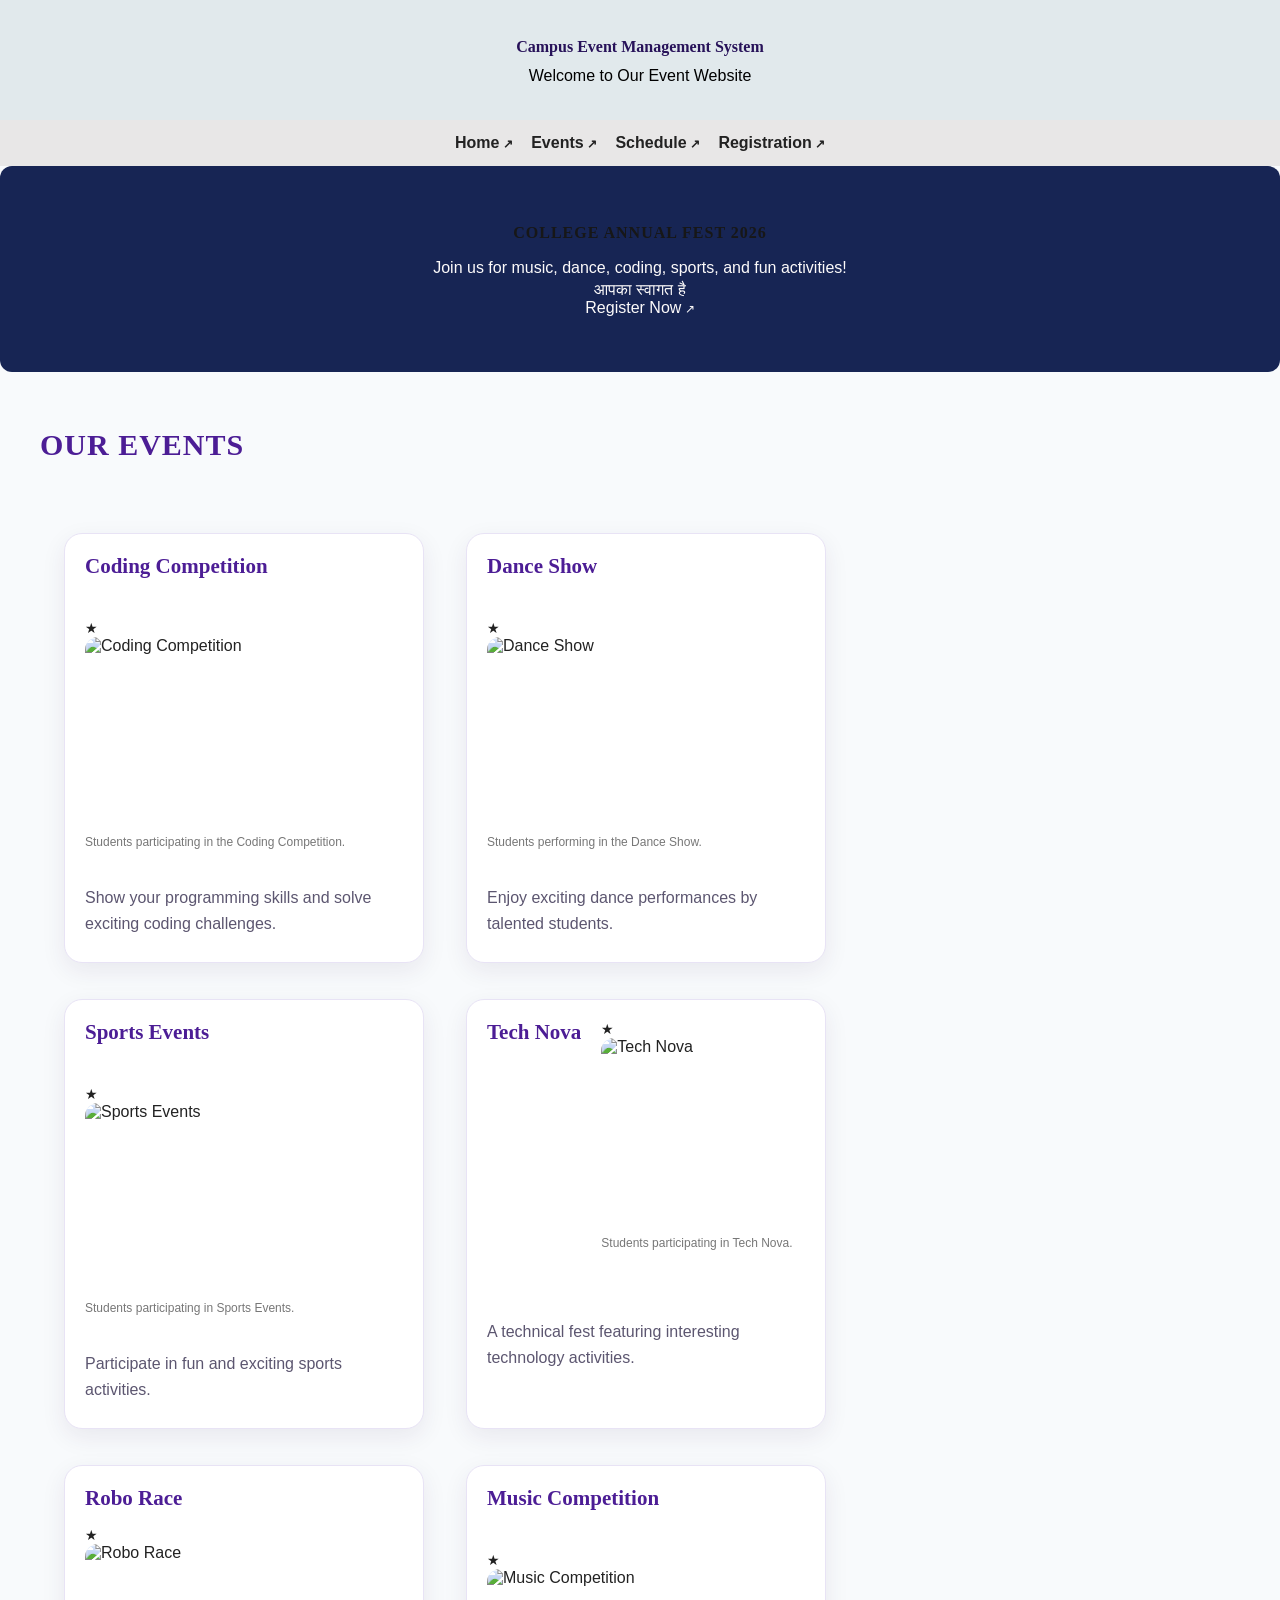
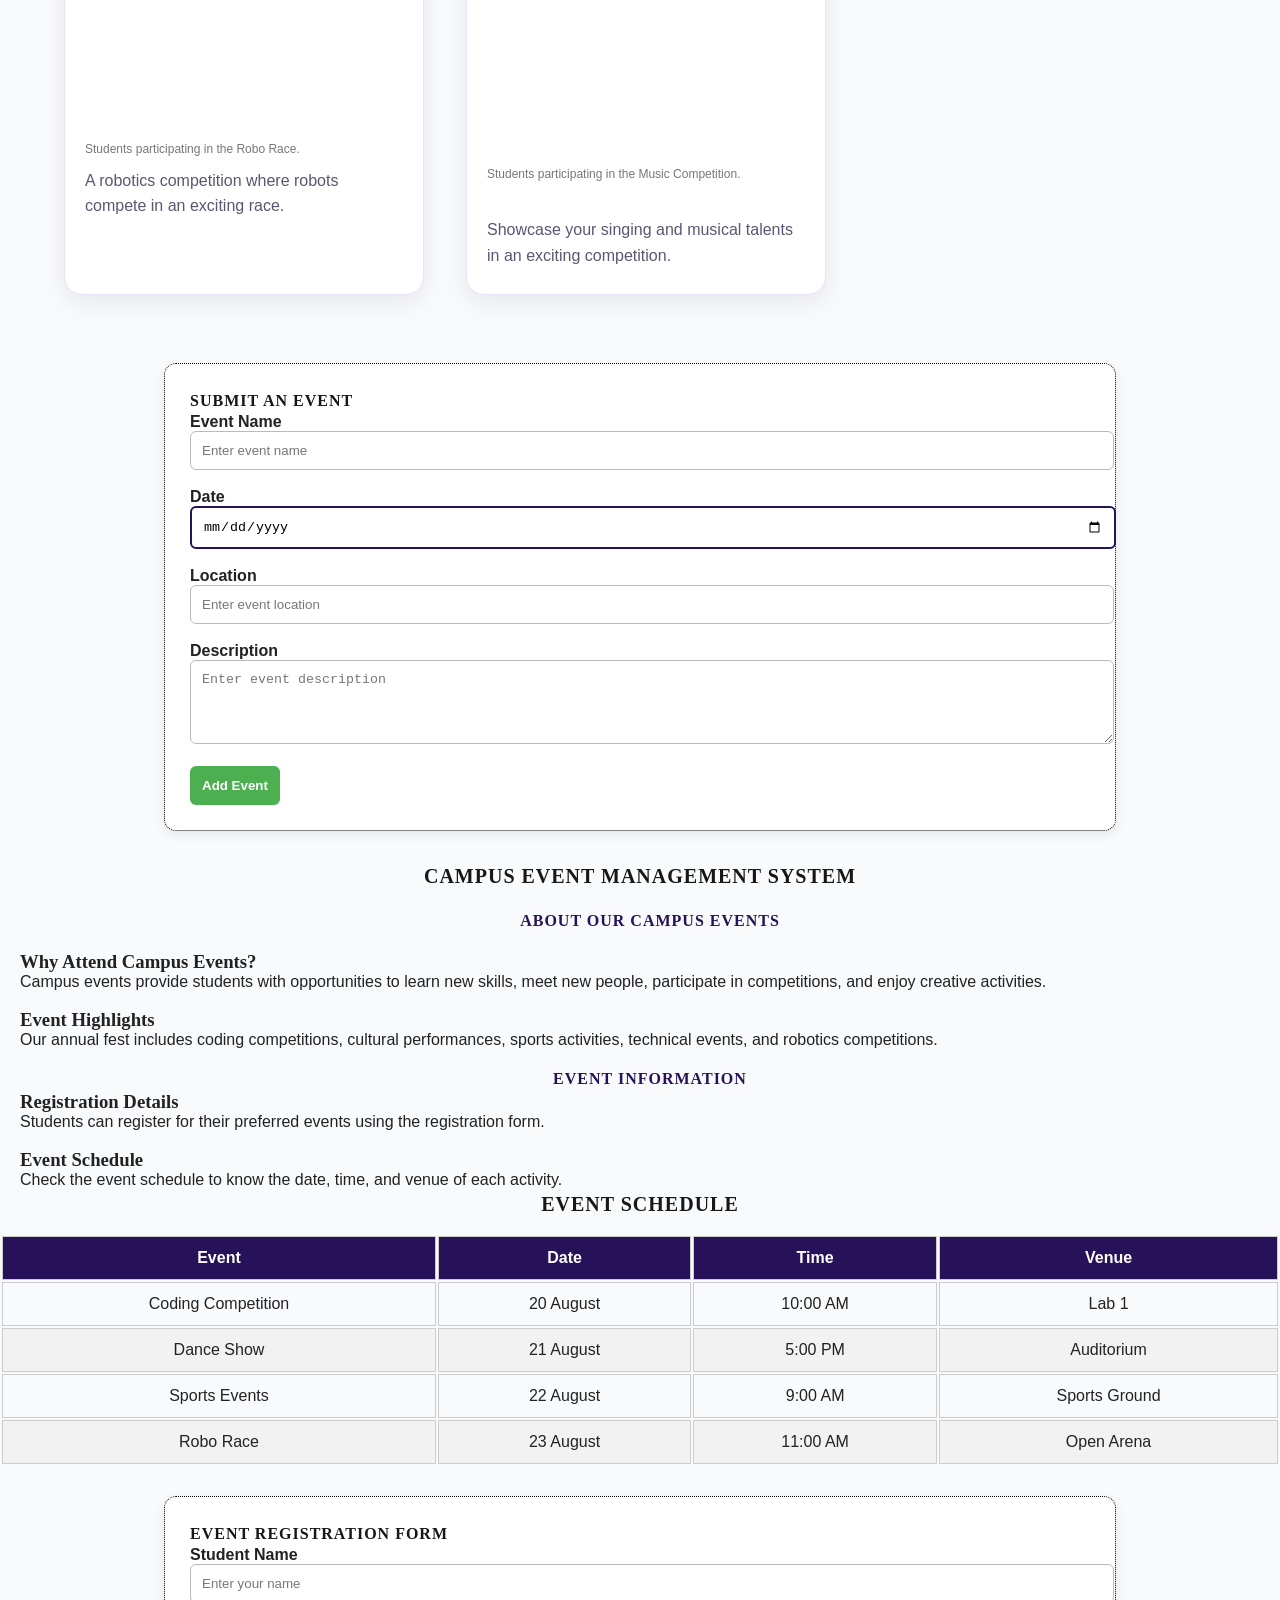
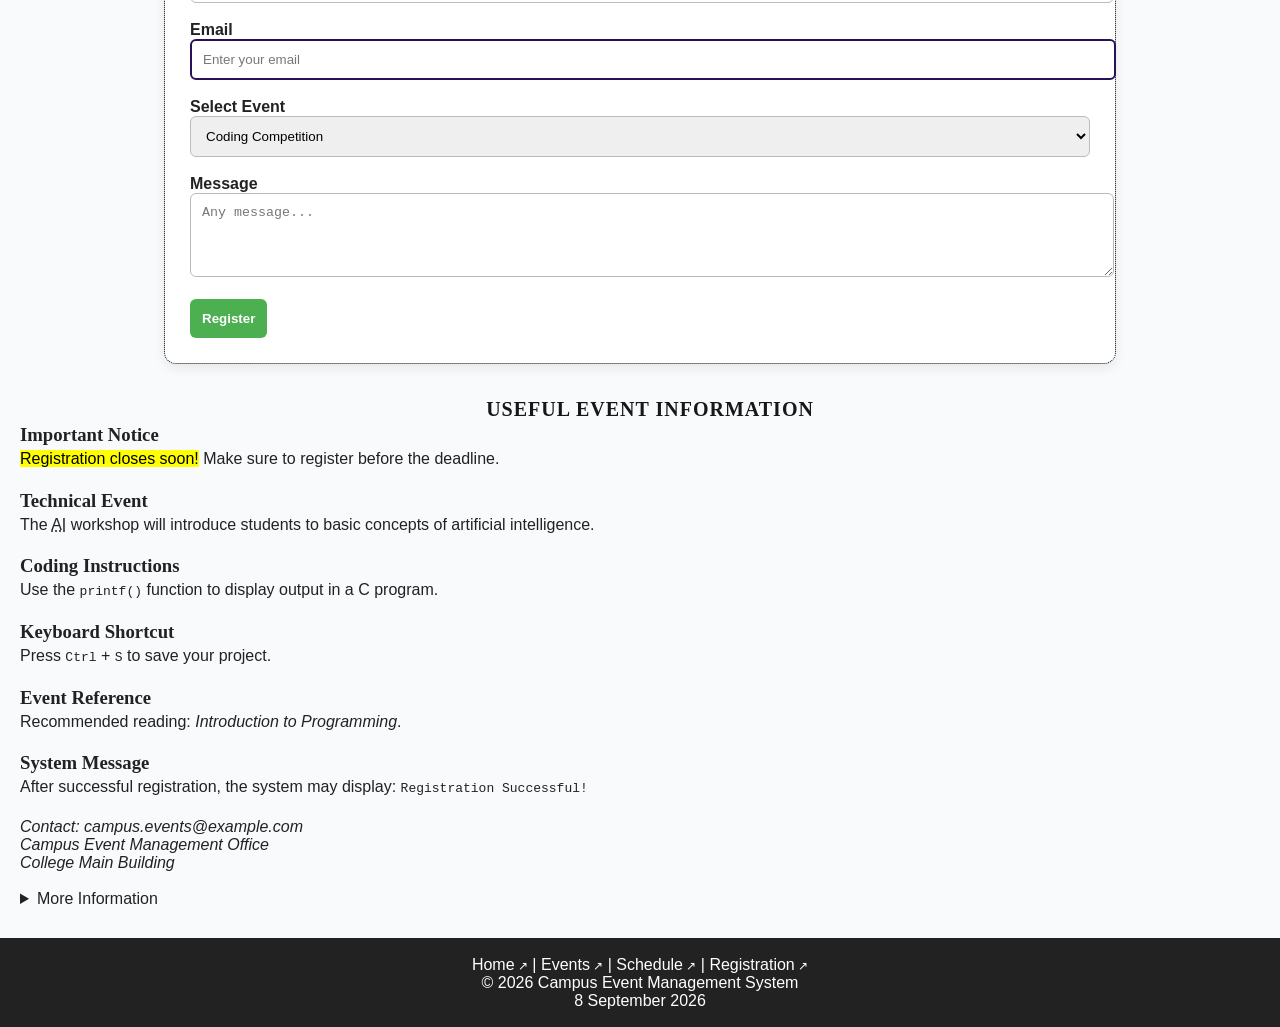
==== index_updated-1.html @ 4c685416 "Add Campus Event Board project" ====
<!DOCTYPE html>
<html lang="en">

<head>
    <meta charset="UTF-8">
    <meta name="viewport" content="width=device-width, initial-scale=1">
    <title>Campus Event Management</title>
    <meta name="description"
        content="A simple campus event management system for students to view and register for events.">

    <link rel="icon"
        href="data:image/svg+xml,%3Csvg xmlns='http://www.w3.org/2000/svg' viewBox='0 0 100 100'%3E%3Ctext y='.9em' font-size='90'%3E🎓%3C/text%3E%3C/svg%3E">

    <link rel="stylesheet" href="theme-dark.css">
    <meta property="og:title" content="Campus Event Management System">
    <meta property="og:description"
        content="A simple campus event management system for students to view and register for events.">
    <meta property="og:image" content="https://images.unsplash.com/photo-1503676260728-1c00da094a0b?w=1200">
    <link rel="stylesheet" href="style.css">

</head>

<body>
    <header id="home" class="header">
        <h1 class="header-title">Campus Event Management System</h1>
        <p>Welcome to Our Event Website</p>
    </header>

    <nav class="menu" aria-label="Main Navigation">
        <a href="#home">Home</a>
        <a href="#events">Events</a>
        <a href="#schedule">Schedule</a>
        <a href="#registration">Registration</a>
    </nav>

    <main>
        <section class="event-banner">
            <h2>College Annual Fest 2026</h2>
            <p>Join us for music, dance, coding, sports, and fun activities!</p><span lang="hi">आपका स्वागत है</span>
            <br><a href="#registration">Register Now</a>
        </section>



        <section id="events">

            <h2>Our Events</h2><br>

            <article>
                <h3>Coding Competition</h3>
                <figure>
                    <img src="https://images.unsplash.com/photo-1515879218367-8466d910aaa4?w=500"
                        alt="Coding Competition" width="250">
                    <figcaption>Students participating in the Coding Competition.</figcaption>
                </figure>
                <p>Show your programming skills and solve exciting coding challenges.</p>
            </article>
            
            <article>
                <h3>Dance Show</h3>
                <figure>
                    <img src="https://images.unsplash.com/photo-1508700115892-45ecd05ae2ad?w=500" alt="Dance Show"
                        width="250">
                    <figcaption>Students performing in the Dance Show.</figcaption>
                </figure>
                <p>Enjoy exciting dance performances by talented students.</p>
            </article>
            
            <article>
                <h3>Sports Events</h3>
                <figure>
                    <img src="https://images.unsplash.com/photo-1461896836934-ffe607ba8211?w=500" alt="Sports Events"
                        width="250">
                    <figcaption>Students participating in Sports Events.</figcaption>
                </figure>
                <p>Participate in fun and exciting sports activities.</p>
            </article>
            
            <article>
                <h3>Tech Nova</h3>
                <figure>
                    <img src="https://images.unsplash.com/photo-1518770660439-4636190af475?w=500" alt="Tech Nova"
                        width="250">
                    <figcaption>Students participating in Tech Nova.</figcaption>
                </figure>
                <p>A technical fest featuring interesting technology activities.</p>

            </article>
            
            <article>
                <div>
                    <h3>Robo Race</h3>
                    <figure>
                        <img src="https://images.unsplash.com/photo-1485827404703-89b55fcc595e?w=500" alt="Robo Race"
                            width="250">
                        <figcaption>Students participating in the Robo Race.</figcaption>
                    </figure>
                    <p>A robotics competition where robots compete in an exciting race.</p>
                </div>
            </article>
            <article>
                <h3>Music Competition</h3>
                <figure>
                    <img src="https://images.unsplash.com/photo-1493225457124-a3eb161ffa5f?w=500"
                        alt="Music Competition" width="250">

                    <figcaption>
                        Students participating in the Music Competition.
                    </figcaption>
                </figure>

                <p>
                    Showcase your singing and musical talents in an exciting competition.
                </p>
            </article>

        </section>


        <!-- Assignment 2.2: Submit an Event -->
        <section class="form-section">
            <h2>Submit an Event</h2>

            <form action="#" method="get">
                <label for="event-name"><b>Event Name</b></label><br>
                <input id="event-name" type="text" name="event-name" placeholder="Enter event name" required><br><br>

                <label for="event-date"><b>Date</b></label><br>
                <input id="event-date" type="date" name="event-date" required><br><br>

                <label for="event-location"><b>Location</b></label><br>
                <input id="event-location" type="text" name="event-location" placeholder="Enter event location"
                    required><br><br>

                <label for="event-description"><b>Description</b></label><br>
                <textarea id="event-description" name="event-description" rows="4"
                    placeholder="Enter event description"></textarea><br><br>

                <button type="submit">Add Event</button>
            </form>
        </section>
        <h2 class="campus-event">Campus Event Management System</h2><br>

        <section class="campus-system">
            <h2 class="about-campus">About Our Campus Events</h2>
            <br>
            <section>
                <h3 calss="why-campus">Why Attend Campus Events?</h3>
                <p>
                    Campus events provide students with opportunities to learn new skills,
                    meet new people, participate in competitions, and enjoy creative activities.
                </p>
            </section>
            <br>

            <section>
                <h3>Event Highlights</h3>
                <p>
                    Our annual fest includes coding competitions, cultural performances,
                    sports activities, technical events, and robotics competitions.
                </p>
            </section>
        </section>
        <br>
        <section class="campus-system">
            <h2 class="about-campus">Event Information</h2>

            <section>
                <h3>Registration Details</h3>
                <p>
                    Students can register for their preferred events using the registration form.
                </p>
            </section><br>

            <section>
                <h3>Event Schedule</h3>
                <p>
                    Check the event schedule to know the date, time, and venue of each activity.
                </p>
            </section>
        </section>

        <!-- Table -->
        <section>
            <h2 class="Event-Schedule">Event Schedule</h2>

            <table>
                <thead>
                    <tr>
                        <th>Event</th>
                        <th>Date</th>
                        <th>Time</th>
                        <th>Venue</th>
                    </tr>
                </thead>
                <tbody>
                    <tr>
                        <td>Coding Competition</td>
                        <td>20 August</td>
                        <td>10:00 AM</td>
                        <td>Lab 1</td>
                    </tr>
                    <tr>
                        <td>Dance Show</td>
                        <td>21 August</td>
                        <td>5:00 PM</td>
                        <td>Auditorium</td>
                    </tr>
                    <tr>
                        <td>Sports Events</td>
                        <td>22 August</td>
                        <td>9:00 AM</td>
                        <td>Sports Ground</td>
                    </tr>
                    <tr>
                        <td>Robo Race</td>
                        <td>23 August</td>
                        <td>11:00 AM</td>
                        <td>Open Arena</td>
                    </tr>
                </tbody>
            </table>
        </section>

        <!-- Form -->
        <section id="registration" class="form-section">
            <h2>Event Registration Form</h2>

            <form action="register.html" method="get">
                <label for="name"><b>Student Name</b></label><br>
                <input id="name" class="form-input" type="text" name="name" placeholder="Enter your name"
                    required><br><br>

                <label for="email"><b>Email</b></label><br>
                <input id="email" class="form-input" type="email" name="email" placeholder="Enter your email"
                    required><br><br>

                <label for="event"><b>Select Event</b></label><br>
                <select id="event" class="form-input" name="event">
                    <option>Coding Competition</option>
                    <option>Dance Show</option>
                    <option>Sports Events</option>
                    <option>Tech Nova</option>
                    <option>Robo Race</option>
                    <option>Other</option>
                </select><br><br>

                <label for="message"><b>Message</b></label><br>
                <textarea id="message" class="form-input" name="message" rows="4"
                    placeholder="Any message..."></textarea><br><br>

                <button type="submit">Register</button>
            </form>
        </section>

        <section class="extra-info">
            <h2 class="useful-event">Useful Event Information</h2>

            <h3>Important Notice</h3>
            <p>
                <mark>Registration closes soon!</mark> Make sure to register before the deadline.
            </p>
            <br>

            <h3>Technical Event</h3>
            <p>
                The <abbr title="Artificial Intelligence">AI</abbr> workshop will introduce
                students to basic concepts of artificial intelligence.
            </p>
            <br>

            <h3>Coding Instructions</h3>
            <p>
                Use the <code>printf()</code> function to display output in a C program.
            </p>
            <br>

            <h3>Keyboard Shortcut</h3>
            <p>
                Press <kbd>Ctrl</kbd> + <kbd>S</kbd> to save your project.
            </p>
            <br>

            <h3>Event Reference</h3>
            <p>
                Recommended reading: <cite>Introduction to Programming</cite>.
            </p>
            <br>

            <h3>System Message</h3>
            <p>
                After successful registration, the system may display:
                <samp>Registration Successful!</samp>
            </p>
            <br>
            <address>
                Contact: campus.events@example.com<br>
                Campus Event Management Office<br>
                College Main Building
            </address>

            <br>
            <details>
                <summary>More Information</summary>
                <p>
                    For more details about the events, please visit our official website or contact the event
                    coordinators.
                </p>
            </details>
        </section>




    </main>

    <!-- Footer -->
    <footer class="footer">
        <nav>
            <a href="#home">Home</a> |
            <a href="#events">Events</a> |
            <a href="#schedule">Schedule</a> |
            <a href="#registration">Registration</a>
        </nav>
        <p>© 2026 Campus Event Management System</p>
        <time datetime="2026-09-08"> 8 September 2026</time>
    </footer>

</body>

</html>
---- theme-dark.css ----
body {
    background: #222;
    color: white;
}

.header {
    background: #111;
    color: white;
}

.event-banner {
    background: #333;
    color: white;
}
---- style.css ----
* {
        margin: 0;
        padding: 0;
    }

    body {
        font-family: Arial, sans-serif;
        margin: 0;
        background: #F8FAFC;
        color: #222;
        overflow-y: auto;
    }

    :root {
        --brand: #271259;
        --dark: #222;
    }

    h1 {
        color: pink;
        font-size: medium;
        line-height: 1.5;
    }

    h2 {
        color: rgb(23, 23, 23);
        font-size: medium;
        line-height: 1.5;
    }

    h1,
    h2,
    h3 {
        font-family: Georgia;
    }

    .footer {
        background: var(--dark);
        color: white;
        text-align: center;
        padding: 18px;
        margin-top: 30px;
    }

    a:focus,
    button:focus,
    input:focus,
    select:focus,
    textarea:focus {
        outline: 3px solid blue;
        outline-offset: 2px;
    }

    .header {
        background:  rgb(225, 233, 236);
        color: black;
        text-align: center;
        padding: 35px 20px;
    }

    .header h1 {
        margin: 0 0 8px;
    }

    .menu {
        background: #e8e7e7;
        text-align: center;
        padding: 14px;
    }

    .menu a {
        color: white;
        margin: 0 14px;
        font-weight: bold;
    }

    .event-banner {
        background: #172554;
        color: rgb(253, 251, 251);
        border-radius: 12px;
        text-align: center;
        padding: 55px 20px;

    }

#events {
    max-width: 1200px;
    margin: 50px auto;
    padding: 0 20px;
}

#events > h2 {
    color: #4c1d95;
    font-size: 30px;
    margin-bottom: 30px;
}

/* ---------- Event Cards ---------- */

#events article {
    float: left;
    width: 29%;
    min-height: 430px;
    margin: 1.5%;
    padding: 20px;
    display: flex;        
   flex-direction: row;   
   flex-wrap: wrap;       
   gap: 20px;            
   justify-content: flex-start;
    box-sizing: border-box; 
    background: white;
    border: 1px solid #e8e3f5;
    border-radius: 18px;
    box-shadow: 0 8px 25px rgba(45, 30, 80, 0.08);
    transition: 0.3s;
}


#events article:hover {
    transform: translateY(-8px);
    box-shadow: 0 18px 35px rgba(91, 33, 182, 0.16);
    border-color: #c4b5fd;
}

#events article h3 {
    color: #4c1d95;
    font-size: 21px;
    margin-bottom: 15px;
}

#events article figure {
    margin: 0;
}

#events article img {
    width: 100%;
    height: 190px;
    object-fit: cover;
    border-radius: 13px;
    display: block;
    transition: 0.4s;
}

#events article:hover img {
    transform: scale(1.03);
}

#events article figcaption {
    font-size: 12px;
    color: #777;
    margin: 8px 0 12px;
}

#events article p {
    color: #5c5670;
    line-height: 1.6;
}


    .banner h2 {
        margin-top: 0;
    }

    .box {
        background: white;
        width: 30%;
        min-width: 250px;
        padding: 20px;
        border: 1px solid #ddd;
        border-radius: 12px;
        text-align: center;
    }

    .table-section,
    .form-section {
        background: white;
        border: 1px dotted black;
        margin: 30px auto;
        padding: 25px;
        max-width: 900px;
        border-radius: 12px;
        box-shadow: 0 4px 12px rgba(0, 0, 0, 0.08);
    }

    table {
        width: 100%;
        margin-top: 15px;
    }

    th,
    td {
        border: 1px solid #ccc;
        padding: 12px;
        text-align: center;
    }

    th {
        background: var(--brand);
        color: white;
    }

    tr:nth-child(even) {
        background: #f2f2f2;
    }


    input,
    select,
    textarea {
        width: 100%;
        padding: 11px;
        border: 1px solid #bbb;
        border-radius: 6px;
    }

    button {
        background: #4CAF50;
        color: white;
        border: none;
        padding: 12px;
        border-radius: 6px;
        cursor: pointer;
        font-weight: bold;
    }

    .footer {
        background: #222;
        color: white;
        text-align: center;
        padding: 18px;
        margin-top: 30px;
    }

    a {
        text-decoration: none;
    }

    h2 {
        text-transform: uppercase;
        letter-spacing: 1px;
    }

    .header-title {
        color: var(--brand);
    }

    .campus-event,
    .useful-event {
        text-align: center;
        font-size: 20px;

    }


    .about-campus {
        text-align: center;
        color: var(--brand);
    }

    .why-campus {
        margin-top: 20px;
    }

    .Event-Schedule {
        color: rgb(24, 23, 23);
        text-align: center;
        font-size: 20px;
    }


    .extra-info {
        padding-left: 20px;
    }

    .campus-system {
        padding-left: 20px;
    }

    #events article {
        float: left;
        width: 30%;
        margin-left: 2%;
    }

    #events::after {
        content: "";
        display: block;
        clear: both;
    }

    .form-section {
        clear: both;
    }

    /* LAB ASSIGNMENT 4 */



    .menu>a {
        color: white;
    }

    h2+p {
        margin-top: 10px;
    }

    h2~p {
        line-height: 1.6;
    }



    a[href^="#"]::after {
        content: " ↗";
        font-size: 12px;
    }


    [type="email"] {
        border: 2px solid #271259;
    }


    [type="date"] {
        border: 2px solid #271259;
    }

    a:link {
        color: inherit;
    }


    a:visited {
        color: inherit;
    }

    
    a:hover {
        text-decoration: underline;
    }

    a:active {
        text-decoration: underline;
    }


   
    a:focus,
    button:focus,
    input:focus,
    select:focus,
    textarea:focus {
        outline: 3px solid blue;
        outline-offset: 2px;
    }



    tr:nth-child(even) {
        background: #f2f2f2;
    }


    .menu a:last-child {
        margin-right: 0;
    }


    .menu a:not(:last-child) {
        margin-right: 14px;
    }


    figure::before {
        content: "★ ";
        font-size: 14px;
    }


    ::placeholder {
        color: #777;
        opacity: 1;
    }

    .events {
        text-align: center;
    }

    .footer a {
        color: inherit;
    }

    .footer a {
        text-decoration: initial;
    }

    .menu a {
        margin-left: unset;
    }

    .header .header-title {
        color: var(--brand);
    }
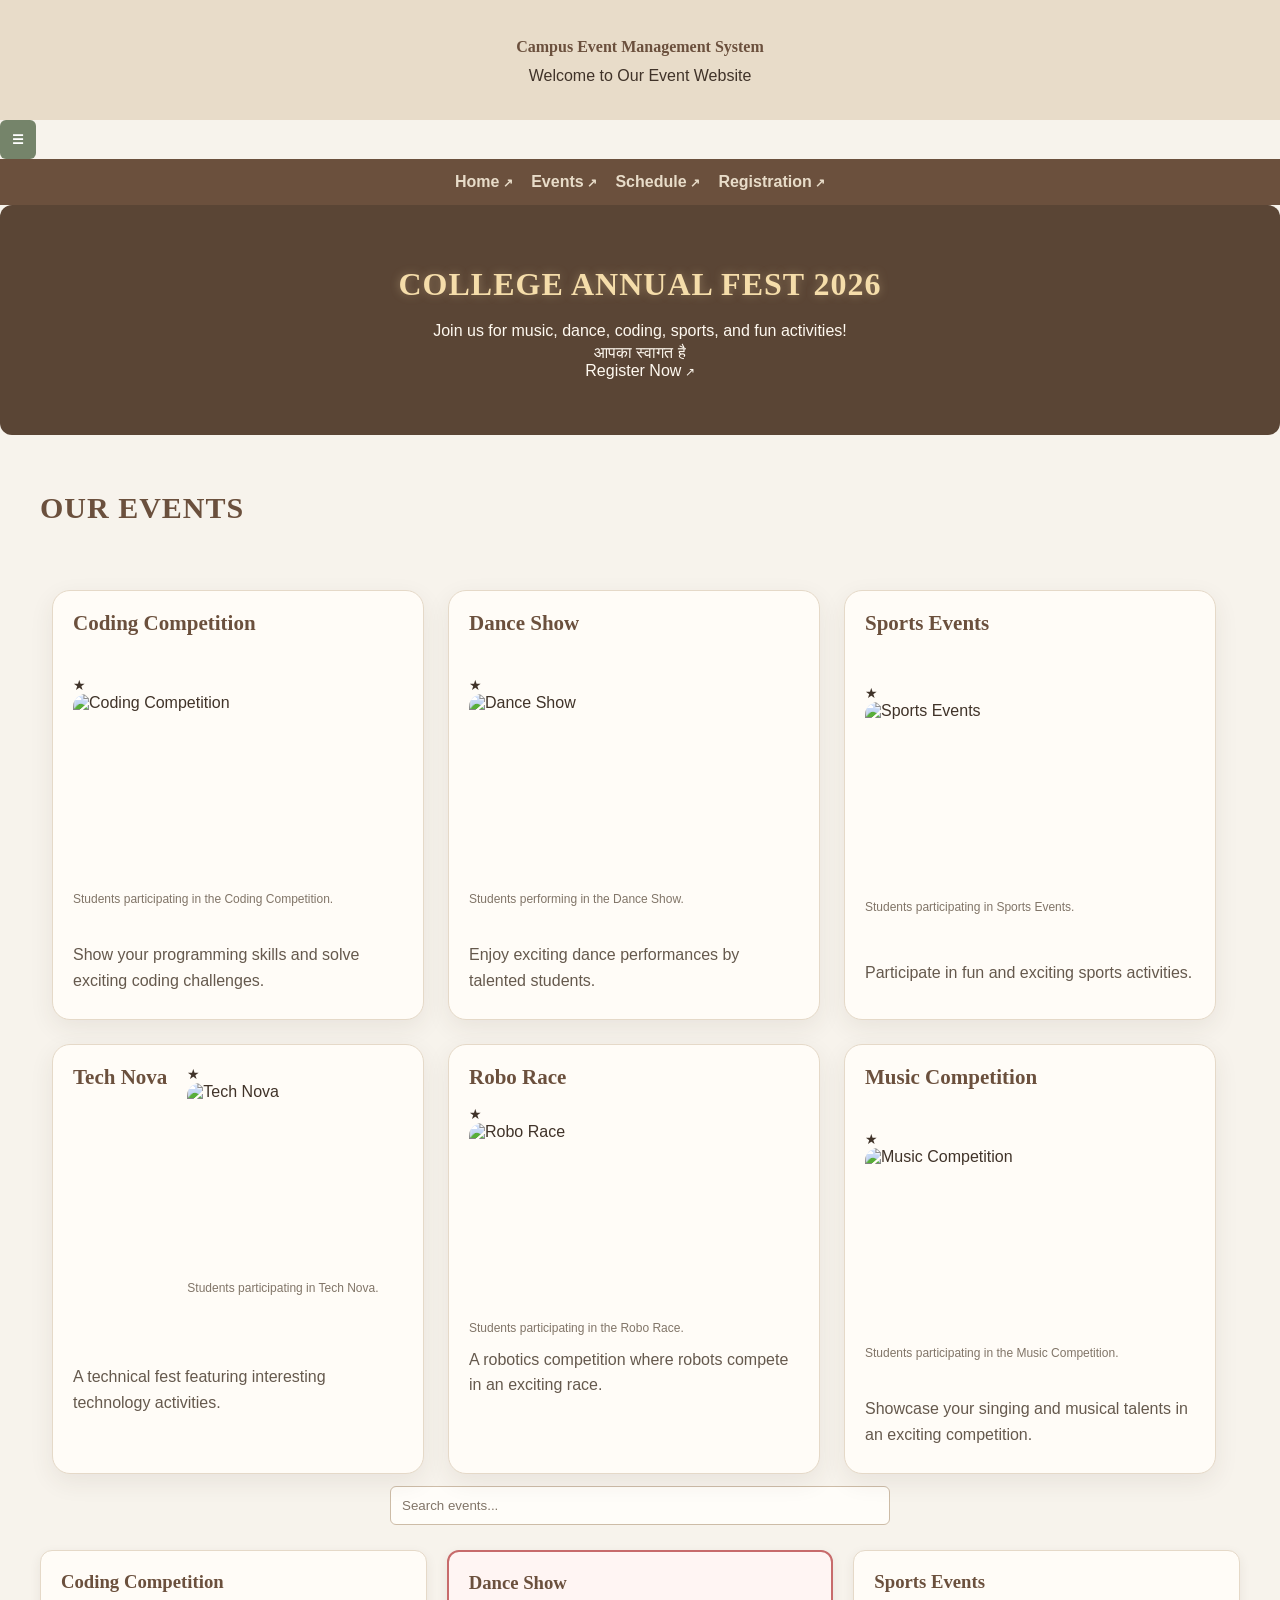
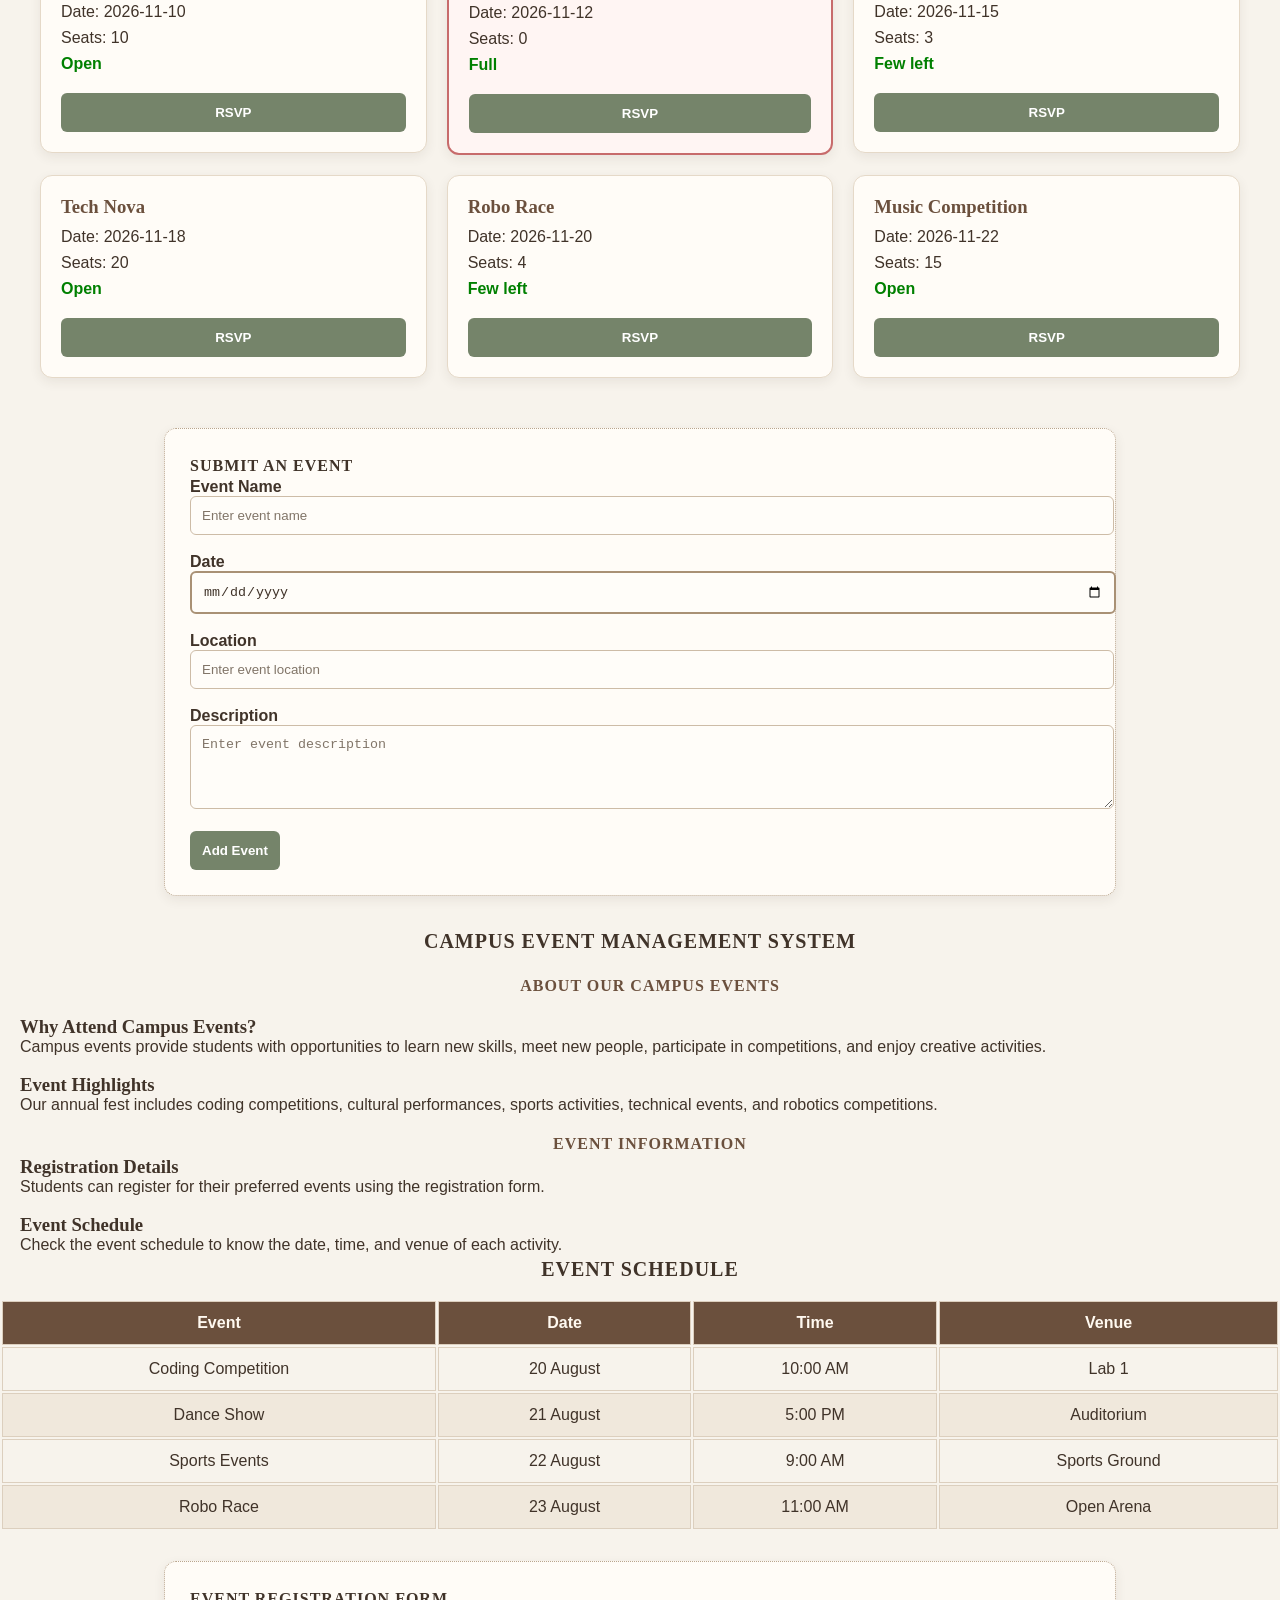
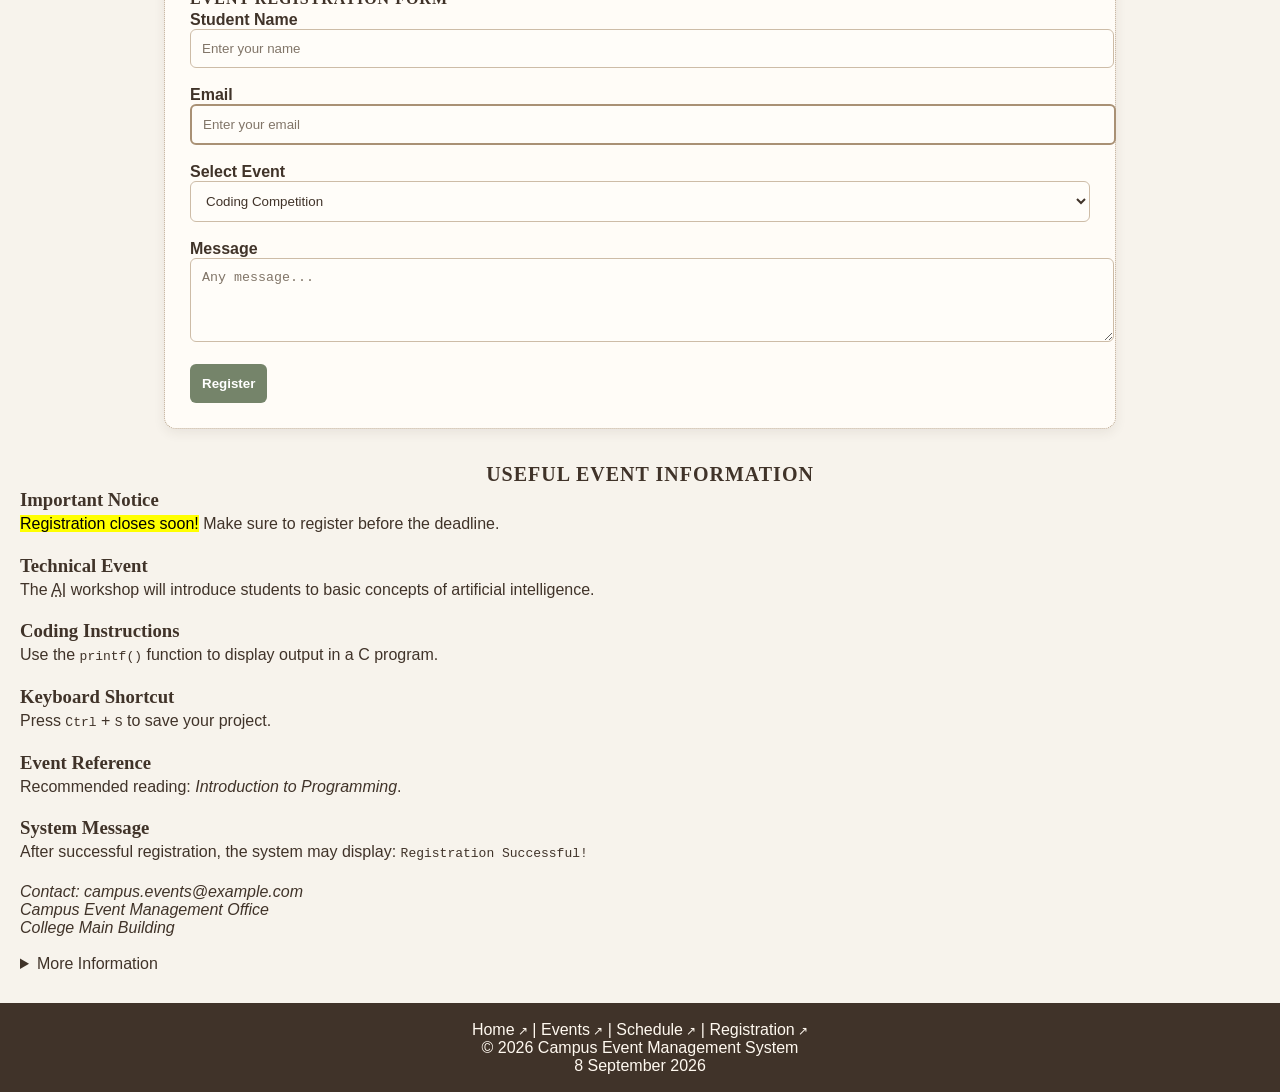
==== commit 507dfc22: "Update event board website" ====
--- a/index_updated-1.html
+++ b/index_updated-1.html
@@ -26,6 +26,8 @@
         <p>Welcome to Our Event Website</p>
     </header>
 
+    <button id="menu-toggle">☰</button>
+
     <nav class="menu" aria-label="Main Navigation">
         <a href="#home">Home</a>
         <a href="#events">Events</a>
@@ -45,7 +47,8 @@
         <section id="events">
 
             <h2>Our Events</h2><br>
-
+             <!-- B6: Search Events -->
+            
             <article>
                 <h3>Coding Competition</h3>
                 <figure>
@@ -113,6 +116,7 @@
                     Showcase your singing and musical talents in an exciting competition.
                 </p>
             </article>
+            <input type="text" id="event-search" placeholder="Search events...">
 
         </section>
 
@@ -308,9 +312,6 @@
                 </p>
             </details>
         </section>
-
-
-
 
     </main>
 
@@ -325,7 +326,8 @@
         <p>© 2026 Campus Event Management System</p>
         <time datetime="2026-09-08"> 8 September 2026</time>
     </footer>
+    
+<script src="script.js" defer></script>
 
 </body>
-
 </html>
--- a/style.css
+++ b/style.css
@@ -1,87 +1,87 @@
+
 * {
-        margin: 0;
-        padding: 0;
-    }
-
-    body {
-        font-family: Arial, sans-serif;
-        margin: 0;
-        background: #F8FAFC;
-        color: #222;
-        overflow-y: auto;
-    }
-
-    :root {
-        --brand: #271259;
-        --dark: #222;
-    }
-
-    h1 {
-        color: pink;
-        font-size: medium;
-        line-height: 1.5;
-    }
-
-    h2 {
-        color: rgb(23, 23, 23);
-        font-size: medium;
-        line-height: 1.5;
-    }
-
-    h1,
-    h2,
-    h3 {
-        font-family: Georgia;
-    }
-
-    .footer {
-        background: var(--dark);
-        color: white;
-        text-align: center;
-        padding: 18px;
-        margin-top: 30px;
-    }
-
-    a:focus,
-    button:focus,
-    input:focus,
-    select:focus,
-    textarea:focus {
-        outline: 3px solid blue;
-        outline-offset: 2px;
-    }
-
-    .header {
-        background:  rgb(225, 233, 236);
-        color: black;
-        text-align: center;
-        padding: 35px 20px;
-    }
-
-    .header h1 {
-        margin: 0 0 8px;
-    }
-
-    .menu {
-        background: #e8e7e7;
-        text-align: center;
-        padding: 14px;
-    }
-
-    .menu a {
-        color: white;
-        margin: 0 14px;
-        font-weight: bold;
-    }
-
-    .event-banner {
-        background: #172554;
-        color: rgb(253, 251, 251);
-        border-radius: 12px;
-        text-align: center;
-        padding: 55px 20px;
-
-    }
+    margin: 0;
+    padding: 0;
+}
+
+body {
+    font-family: Arial, sans-serif;
+    margin: 0;
+    background: #F7F3EC;
+    color: #403329;
+    overflow-y: auto;
+}
+
+:root {
+    --brand: #6B503D;
+    --dark: #403329;
+}
+
+h1 {
+    color: #6B503D;
+    font-size: medium;
+    line-height: 1.5;
+}
+
+h2 {
+    color: #403329;
+    font-size: medium;
+    line-height: 1.5;
+}
+
+h1,
+h2,
+h3 {
+    font-family: Georgia;
+}
+
+.footer {
+    background: var(--dark);
+    color: #FFF9F0;
+    text-align: center;
+    padding: 18px;
+    margin-top: 30px;
+}
+
+a:focus,
+button:focus,
+input:focus,
+select:focus,
+textarea:focus {
+    outline: 3px solid #75846A;
+    outline-offset: 2px;
+}
+
+.header {
+    background: #E8DCC9;
+    color: #403329;
+    text-align: center;
+    padding: 35px 20px;
+}
+
+.header h1 {
+    margin: 0 0 8px;
+}
+
+.menu {
+    background: #6B503D;
+    text-align: center;
+    padding: 14px;
+}
+
+.menu a {
+    color:  #E8DCC9;
+    margin: 0 14px;
+    font-weight: bold;
+}
+
+.event-banner {
+    background: #5A4535;
+    color: #FFF9F0;
+    border-radius: 12px;
+    text-align: center;
+    padding: 55px 20px;
+}
 
 #events {
     max-width: 1200px;
@@ -90,7 +90,7 @@
 }
 
 #events > h2 {
-    color: #4c1d95;
+    color: #6B503D;
     font-size: 30px;
     margin-bottom: 30px;
 }
@@ -103,28 +103,27 @@
     min-height: 430px;
     margin: 1.5%;
     padding: 20px;
-    display: flex;        
-   flex-direction: row;   
-   flex-wrap: wrap;       
-   gap: 20px;            
-   justify-content: flex-start;
-    box-sizing: border-box; 
-    background: white;
-    border: 1px solid #e8e3f5;
+    display: flex;
+    flex-direction: row;
+    flex-wrap: wrap;
+    gap: 20px;
+    justify-content: flex-start;
+    box-sizing: border-box;
+    background: #FFFCF7;
+    border: 1px solid #E5D9C8;
     border-radius: 18px;
-    box-shadow: 0 8px 25px rgba(45, 30, 80, 0.08);
+    box-shadow: 0 8px 25px rgba(64, 51, 41, 0.08);
     transition: 0.3s;
 }
-
 
 #events article:hover {
     transform: translateY(-8px);
-    box-shadow: 0 18px 35px rgba(91, 33, 182, 0.16);
-    border-color: #c4b5fd;
+    box-shadow: 0 18px 35px rgba(64, 51, 41, 0.14);
+    border-color: #B5BCA8;
 }
 
 #events article h3 {
-    color: #4c1d95;
+    color: #6B503D;
     font-size: 21px;
     margin-bottom: 15px;
 }
@@ -148,265 +147,388 @@
 
 #events article figcaption {
     font-size: 12px;
-    color: #777;
+    color: #817568;
     margin: 8px 0 12px;
 }
 
 #events article p {
-    color: #5c5670;
+    color: #65594D;
     line-height: 1.6;
 }
 
-
-    .banner h2 {
-        margin-top: 0;
+.banner h2 {
+    margin-top: 0;
+}
+
+.box {
+    background: #FFFCF7;
+    width: 30%;
+    min-width: 250px;
+    padding: 20px;
+    border: 1px solid #E0D5C5;
+    border-radius: 12px;
+    text-align: center;
+}
+
+.table-section,
+.form-section {
+    background: #FFFCF7;
+    border: 1px dotted #B9A58D;
+    margin: 30px auto;
+    padding: 25px;
+    max-width: 900px;
+    border-radius: 12px;
+    box-shadow: 0 4px 12px rgba(64, 51, 41, 0.08);
+}
+
+table {
+    width: 100%;
+    margin-top: 15px;
+}
+
+th,
+td {
+    border: 1px solid #DCCFBE;
+    padding: 12px;
+    text-align: center;
+}
+
+th {
+    background: var(--brand);
+    color: #FFF9F0;
+}
+
+tr:nth-child(even) {
+    background: #F0E8DC;
+}
+
+input,
+select,
+textarea {
+    width: 100%;
+    padding: 11px;
+    border: 1px solid #CDBCA7;
+    border-radius: 6px;
+    background: #FFFDF9;
+    color: #403329;
+}
+
+button {
+    background: #75846A;
+    color: white;
+    border: none;
+    padding: 12px;
+    border-radius: 6px;
+    cursor: pointer;
+    font-weight: bold;
+}
+
+.footer {
+    background: #403329;
+    color: #FFF9F0;
+    text-align: center;
+    padding: 18px;
+    margin-top: 30px;
+}
+
+a {
+    text-decoration: none;
+}
+
+h2 {
+    text-transform: uppercase;
+    letter-spacing: 1px;
+}
+
+.header-title {
+    color: var(--brand);
+}
+
+.campus-event,
+.useful-event {
+    text-align: center;
+    font-size: 20px;
+}
+
+.about-campus {
+    text-align: center;
+    color: var(--brand);
+}
+
+.why-campus {
+    margin-top: 20px;
+}
+
+.Event-Schedule {
+    color: #403329;
+    text-align: center;
+    font-size: 20px;
+}
+
+.extra-info {
+    padding-left: 20px;
+}
+
+.campus-system {
+    padding-left: 20px;
+}
+
+#events article {
+    float: left;
+    width: 30%;
+    margin-left: 2%;
+}
+
+#events::after {
+    content: "";
+    display: block;
+    clear: both;
+}
+
+.form-section {
+    clear: both;
+}
+
+/* LAB ASSIGNMENT 4 */
+
+.menu>a {
+    color: #E8DCC9;
+}
+
+h2+p {
+    margin-top: 10px;
+}
+
+h2~p {
+    line-height: 1.6;
+}
+
+a[href^="#"]::after {
+    content: " ↗";
+    font-size: 12px;
+}
+
+[type="email"] {
+    border: 2px solid #A99175;
+}
+
+[type="date"] {
+    border: 2px solid #A99175;
+}
+
+a:link {
+    color: inherit;
+}
+
+a:visited {
+    color: inherit;
+}
+
+a:hover {
+    text-decoration: underline;
+}
+
+a:active {
+    text-decoration: underline;
+}
+
+a:focus,
+button:focus,
+input:focus,
+select:focus,
+textarea:focus {
+    outline: 3px solid #75846A;
+    outline-offset: 2px;
+}
+
+tr:nth-child(even) {
+    background: #F0E8DC;
+}
+
+.menu a:last-child {
+    margin-right: 0;
+}
+
+.menu a:not(:last-child) {
+    margin-right: 14px;
+}
+
+figure::before {
+    content: "★ ";
+    font-size: 14px;
+}
+
+::placeholder {
+    color: #817568;
+    opacity: 1;
+}
+
+.events {
+    text-align: center;
+}
+
+.footer a {
+    color: inherit;
+}
+
+.footer a {
+    text-decoration: initial;
+}
+
+.menu a {
+    margin-left: unset;
+}
+
+.header .header-title {
+    color: var(--brand);
+}
+
+.menu a {
+    color: #E8DCC9 !important;
+}
+
+
+.event-banner h2 {
+    color: #F5DDAA;
+    font-size: 32px;
+    text-shadow: 0 0 10px rgba(245, 221, 170, 0.35);
+}
+
+
+/* B4: Navigation toggle */
+
+.menu.hidden {
+    display: none;
+}
+
+
+
+/* LAB ASSIGNMENT 6 */
+
+/* B2 + B3: JavaScript-generated event cards */
+.js-events {
+    display: grid;
+    grid-template-columns: repeat(3, 1fr);
+    gap: 20px;
+    margin-top: 25px;
+}
+
+.js-events > div {
+    background: #FFFCF7;
+    border: 1px solid #E5D9C8;
+    border-radius: 12px;
+    padding: 20px;
+    box-shadow: 0 4px 12px rgba(64, 51, 41, 0.08);
+}
+
+.js-events h3 {
+    color: #6B503D;
+    margin-bottom: 10px;
+}
+
+.js-events p {
+    margin: 8px 0;
+}
+
+/* B3: Full event */
+.js-events .full {
+    border: 2px solid #C76B6B;
+    background: #FFF5F3;
+}
+
+/* B5: RSVP button */
+.js-events button {
+    width: 100%;
+    margin-top: 12px;
+}
+
+/* B6: Search input */
+#event-search {
+    display: block;
+    max-width: 500px;
+    margin: 0 auto 25px;
+}
+
+/* B4: Hamburger menu */
+.menu.hidden {
+    display: none;
+}
+
+/* Responsive layout */
+@media (max-width: 900px) {
+    .js-events {
+        grid-template-columns: repeat(2, 1fr);
     }
-
-    .box {
-        background: white;
-        width: 30%;
-        min-width: 250px;
-        padding: 20px;
-        border: 1px solid #ddd;
-        border-radius: 12px;
-        text-align: center;
+}
+
+@media (max-width: 600px) {
+    .js-events {
+        grid-template-columns: 1fr;
     }
-
-    .table-section,
-    .form-section {
-        background: white;
-        border: 1px dotted black;
-        margin: 30px auto;
-        padding: 25px;
-        max-width: 900px;
-        border-radius: 12px;
-        box-shadow: 0 4px 12px rgba(0, 0, 0, 0.08);
+}
+
+
+
+
+
+
+
+/* Original event cards */
+#events article {
+    float: left;
+    width: 31%;
+    margin: 1%;
+    min-height: 430px;
+    box-sizing: border-box;
+}
+
+#events::after {
+    content: "";
+    display: block;
+    clear: both;
+}
+
+/* Search below original cards */
+#event-search {
+    display: block;
+    width: 100%;
+    max-width: 500px;
+    margin: 25px auto;
+    box-sizing: border-box;
+}
+
+/* JavaScript cards */
+.js-events {
+    display: grid;
+    grid-template-columns: repeat(3, minmax(0, 1fr));
+    gap: 20px;
+    width: 100%;
+    margin-top: 20px;
+    clear: both;
+}
+
+.js-events > div {
+    width: 100%;
+    min-height: 0;
+    height: fit-content;
+    box-sizing: border-box;
+}
+
+/* Responsive */
+@media (max-width: 700px) {
+    #events article {
+        width: 48%;
+        margin: 1%;
     }
 
-    table {
+    .js-events {
+        grid-template-columns: 1fr;
+    }
+}
+
+@media (max-width: 500px) {
+    #events article {
         width: 100%;
-        margin-top: 15px;
+        margin: 10px 0;
     }
-
-    th,
-    td {
-        border: 1px solid #ccc;
-        padding: 12px;
-        text-align: center;
-    }
-
-    th {
-        background: var(--brand);
-        color: white;
-    }
-
-    tr:nth-child(even) {
-        background: #f2f2f2;
-    }
-
-
-    input,
-    select,
-    textarea {
-        width: 100%;
-        padding: 11px;
-        border: 1px solid #bbb;
-        border-radius: 6px;
-    }
-
-    button {
-        background: #4CAF50;
-        color: white;
-        border: none;
-        padding: 12px;
-        border-radius: 6px;
-        cursor: pointer;
-        font-weight: bold;
-    }
-
-    .footer {
-        background: #222;
-        color: white;
-        text-align: center;
-        padding: 18px;
-        margin-top: 30px;
-    }
-
-    a {
-        text-decoration: none;
-    }
-
-    h2 {
-        text-transform: uppercase;
-        letter-spacing: 1px;
-    }
-
-    .header-title {
-        color: var(--brand);
-    }
-
-    .campus-event,
-    .useful-event {
-        text-align: center;
-        font-size: 20px;
-
-    }
-
-
-    .about-campus {
-        text-align: center;
-        color: var(--brand);
-    }
-
-    .why-campus {
-        margin-top: 20px;
-    }
-
-    .Event-Schedule {
-        color: rgb(24, 23, 23);
-        text-align: center;
-        font-size: 20px;
-    }
-
-
-    .extra-info {
-        padding-left: 20px;
-    }
-
-    .campus-system {
-        padding-left: 20px;
-    }
-
-    #events article {
-        float: left;
-        width: 30%;
-        margin-left: 2%;
-    }
-
-    #events::after {
-        content: "";
-        display: block;
-        clear: both;
-    }
-
-    .form-section {
-        clear: both;
-    }
-
-    /* LAB ASSIGNMENT 4 */
-
-
-
-    .menu>a {
-        color: white;
-    }
-
-    h2+p {
-        margin-top: 10px;
-    }
-
-    h2~p {
-        line-height: 1.6;
-    }
-
-
-
-    a[href^="#"]::after {
-        content: " ↗";
-        font-size: 12px;
-    }
-
-
-    [type="email"] {
-        border: 2px solid #271259;
-    }
-
-
-    [type="date"] {
-        border: 2px solid #271259;
-    }
-
-    a:link {
-        color: inherit;
-    }
-
-
-    a:visited {
-        color: inherit;
-    }
-
-    
-    a:hover {
-        text-decoration: underline;
-    }
-
-    a:active {
-        text-decoration: underline;
-    }
-
-
-   
-    a:focus,
-    button:focus,
-    input:focus,
-    select:focus,
-    textarea:focus {
-        outline: 3px solid blue;
-        outline-offset: 2px;
-    }
-
-
-
-    tr:nth-child(even) {
-        background: #f2f2f2;
-    }
-
-
-    .menu a:last-child {
-        margin-right: 0;
-    }
-
-
-    .menu a:not(:last-child) {
-        margin-right: 14px;
-    }
-
-
-    figure::before {
-        content: "★ ";
-        font-size: 14px;
-    }
-
-
-    ::placeholder {
-        color: #777;
-        opacity: 1;
-    }
-
-    .events {
-        text-align: center;
-    }
-
-    .footer a {
-        color: inherit;
-    }
-
-    .footer a {
-        text-decoration: initial;
-    }
-
-    .menu a {
-        margin-left: unset;
-    }
-
-    .header .header-title {
-        color: var(--brand);
-    }
-
-
-
-
-
-
-
-
+}
